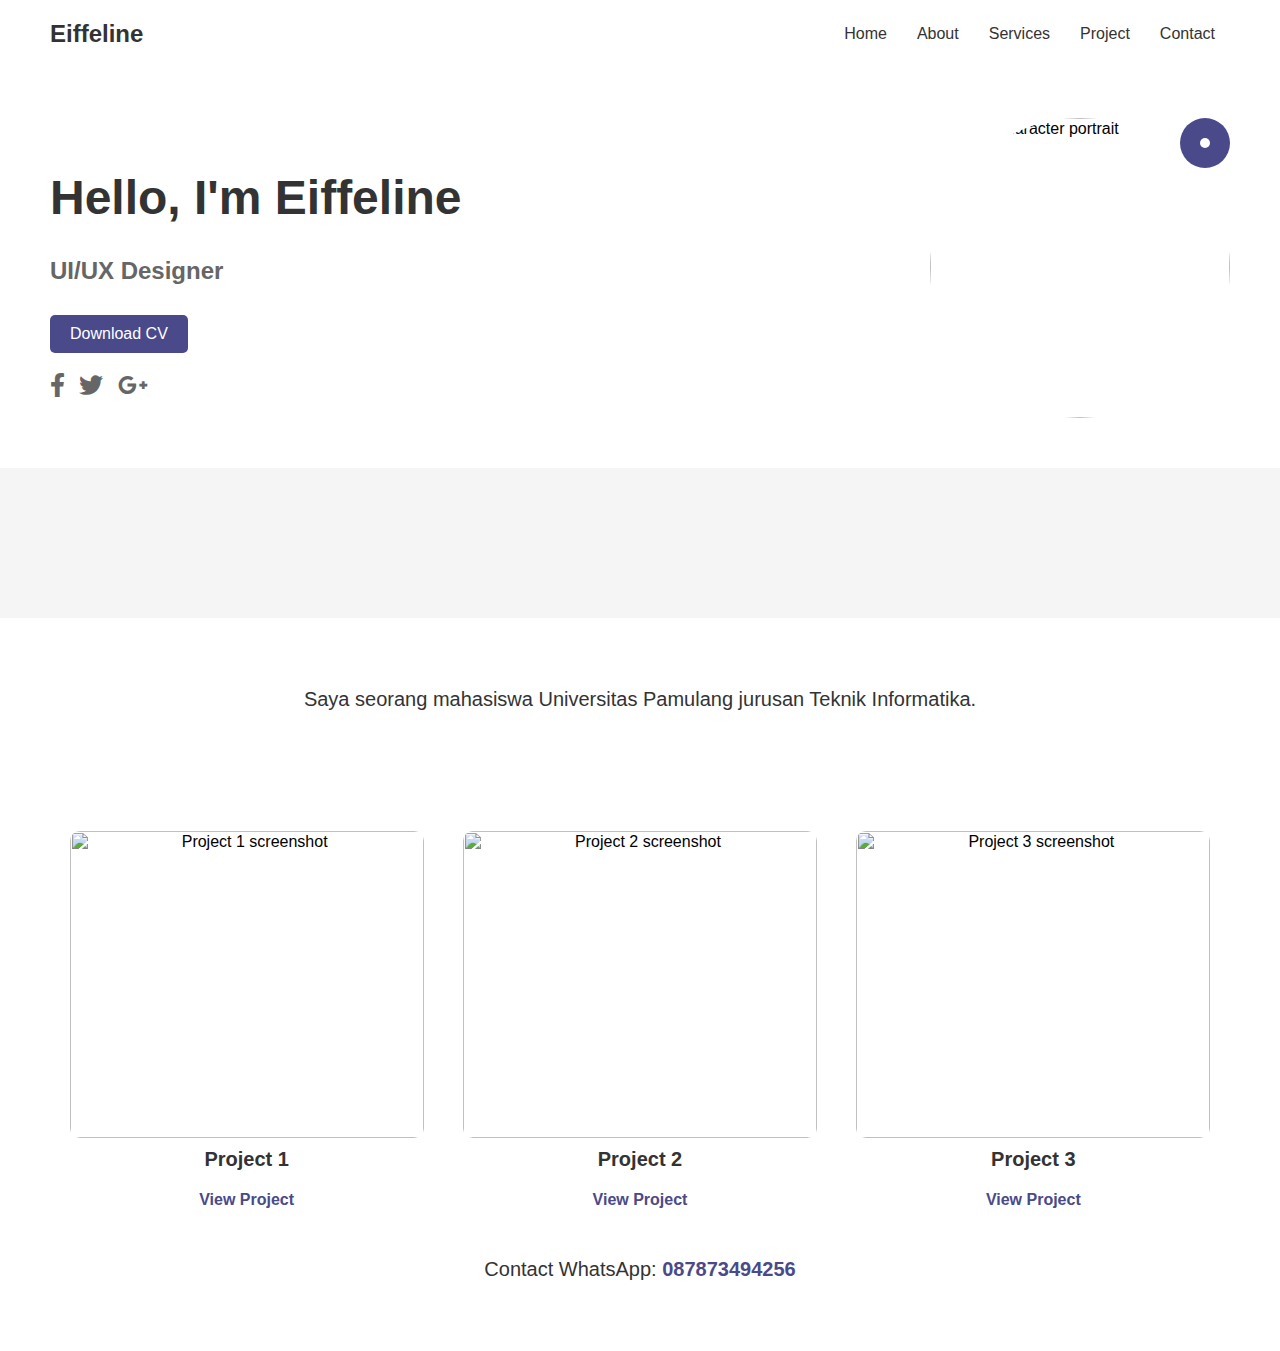
==== index.html @ 5a504e6b "first commit" ====
<html>
 <head>
  <title>
   Eiffeline Portfolio
  </title>
  <link href="https://cdnjs.cloudflare.com/ajax/libs/font-awesome/5.15.3/css/all.min.css" rel="stylesheet"/>
  <style>
   @font-face {
            font-family: 'Comic Sans MS';
            src: url('https://fonts.cdnfonts.com/s/15353/ComicSansMS3.ttf') format('truetype');
        }
        body {
            font-family: 'Comic Sans MS', sans-serif;
            margin: 0;
            padding: 0;
            background-color: #f5f5f5;
        }
        .navbar {
            display: flex;
            justify-content: space-between;
            align-items: center;
            padding: 20px 50px;
            background-color: #ffffff;
        }
        .navbar .logo {
            display: flex;
            align-items: center;
        }
        .navbar .logo span {
            font-size: 24px;
            font-weight: 600;
            color: #333;
        }
        .navbar ul {
            list-style: none;
            display: flex;
            margin: 0;
            padding: 0;
        }
        .navbar ul li {
            margin: 0 15px;
        }
        .navbar ul li a {
            text-decoration: none;
            color: #333;
            font-weight: 500;
        }
        .header {
            display: flex;
            justify-content: space-between;
            align-items: center;
            padding: 50px;
            background-color: #ffffff;
        }
        .header .intro {
            max-width: 50%;
        }
        .header .intro h1 {
            font-size: 48px;
            color: #333;
        }
        .header .intro h2 {
            font-size: 24px;
            color: #666;
            margin: 10px 0;
        }
        .header .intro .btn {
            display: inline-block;
            padding: 10px 20px;
            background-color: #4a4a8a;
            color: #ffffff;
            border-radius: 5px;
            text-decoration: none;
            margin-top: 20px;
        }
        .header .intro .social-icons {
            margin-top: 20px;
        }
        .header .intro .social-icons i {
            font-size: 24px;
            color: #666;
            margin-right: 10px;
        }
        .header .image {
            position: relative;
        }
        .header .image img {
            width: 300px;
            height: auto;
            border-radius: 50%;
        }
        .header .image .dots {
            position: absolute;
            top: 0;
            right: 0;
            width: 50px;
            height: 50px;
            background-color: #4a4a8a;
            border-radius: 50%;
            display: flex;
            justify-content: center;
            align-items: center;
        }
        .header .image .dots::before {
            content: '';
            width: 10px;
            height: 10px;
            background-color: #ffffff;
            border-radius: 50%;
            margin: 2px;
        }
        .wave {
            width: 100%;
            height: 150px;
            background: url('https://placehold.co/150') no-repeat;
            background-size: cover;
        }
        .projects {
            display: flex;
            justify-content: space-around;
            padding: 50px;
            background-color: #ffffff;
        }
        .projects .project {
            width: 30%;
            text-align: center;
        }
        .projects .project img {
            width: 100%;
            height: auto;
            border-radius: 10px;
        }
        .projects .project h3 {
            margin-top: 10px;
            font-size: 20px;
            color: #333;
        }
        .projects .project a {
            text-decoration: none;
            color: #4a4a8a;
            font-weight: 600;
            display: block;
            margin-top: 10px;
        }
        .about {
            padding: 50px;
            background-color: #ffffff;
            text-align: center;
        }
        .about p {
            font-size: 20px;
            color: #333;
        }
        .contact {
            padding: 50px;
            background-color: #ffffff;
            text-align: center;
        }
        .contact p {
            font-size: 20px;
            color: #333;
        }
        .contact a {
            text-decoration: none;
            color: #4a4a8a;
            font-weight: 600;
        }
  </style>
 </head>
 <body>
  <div class="navbar">
   <div class="logo">
    <span>
     Eiffeline
    </span>
   </div>
   <ul>
    <li>
     <a href="#">
      Home
     </a>
    </li>
    <li>
     <a href="#">
      About
     </a>
    </li>
    <li>
     <a href="#">
      Services
     </a>
    </li>
    <li>
     <a href="#project">
      Project
     </a>
    </li>
    <li>
     <a href="#">
      Contact
     </a>
    </li>
   </ul>
  </div>
  <div class="header">
   <div class="intro">
    <h1>
     Hello, I'm Eiffeline
    </h1>
    <h2>
     UI/UX Designer
    </h2>
    <a class="btn" href="#">
     Download CV
    </a>
    <div class="social-icons">
     <i class="fab fa-facebook-f">
     </i>
     <i class="fab fa-twitter">
     </i>
     <i class="fab fa-google-plus-g">
     </i>
    </div>
   </div>
   <div class="image">
    <img alt="Anime character portrait" height="300" src="https://storage.googleapis.com/a1aa/image/ODFRjFi77R5RGV8Ff4SE5SjHcKwoclZdexeB88of8OG8BnjOB.jpg" width="300"/>
    <div class="dots">
    </div>
   </div>
  </div>
  <div class="wave">
  </div>
  <div class="about">
   <p>
    Saya seorang mahasiswa Universitas Pamulang jurusan Teknik Informatika.
   </p>
  </div>
  <div id="project" class="projects">
   <div class="project">
    <img alt="Project 1 screenshot" height="200" src="https://storage.googleapis.com/a1aa/image/SYHKliyzWVKgON46qSOgrVGlShofAYnWL5CCfjscSuYP05oTA.jpg" width="300"/>
    <h3>
     Project 1
    </h3>
    <a href="login.html">
     View Project
    </a>
   </div>
   <div class="project">
    <img alt="Project 2 screenshot" height="200" src="https://storage.googleapis.com/a1aa/image/GJ5IhnOyKC76PRrcTK9pz6eCJeKX5cDtFqYoHGty9vrO05oTA.jpg" width="300"/>
    <h3>
     Project 2
    </h3>
    <a href="kalku.html">
     View Project
    </a>
   </div>
   <div class="project">
    <img alt="Project 3 screenshot" height="200" src="https://storage.googleapis.com/a1aa/image/xu6bi9yYcTZBNVtUSsoe6XDMHL1bjCioFZFzhgNphXBG6c0JA.jpg" width="300"/>
    <h3>
     Project 3
    </h3>
    <a href="dashboard.html">
     View Project
    </a>
   </div>
  </div>
  <div class="contact">
   <p>
    Contact WhatsApp: <a href="https://wa.me/087873494256">087873494256</a>
   </p>
  </div>
 </body>
</html>
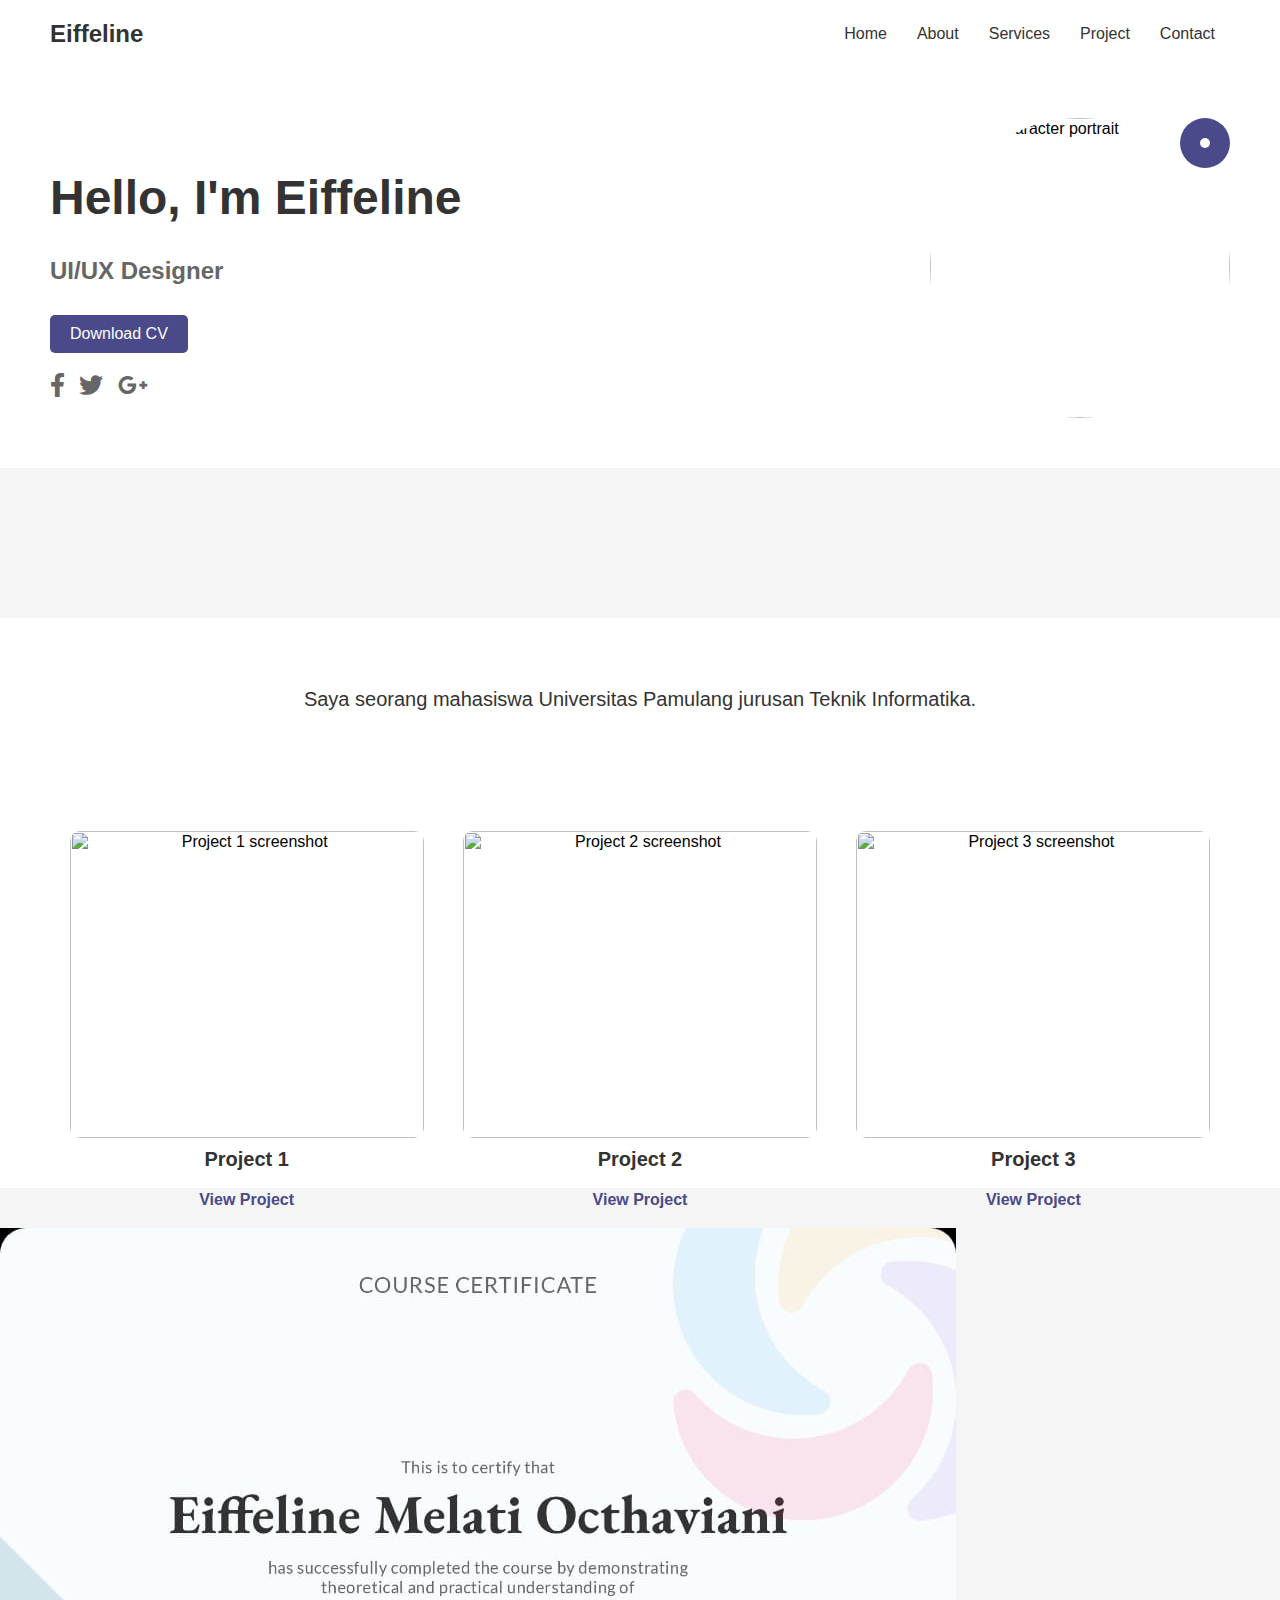
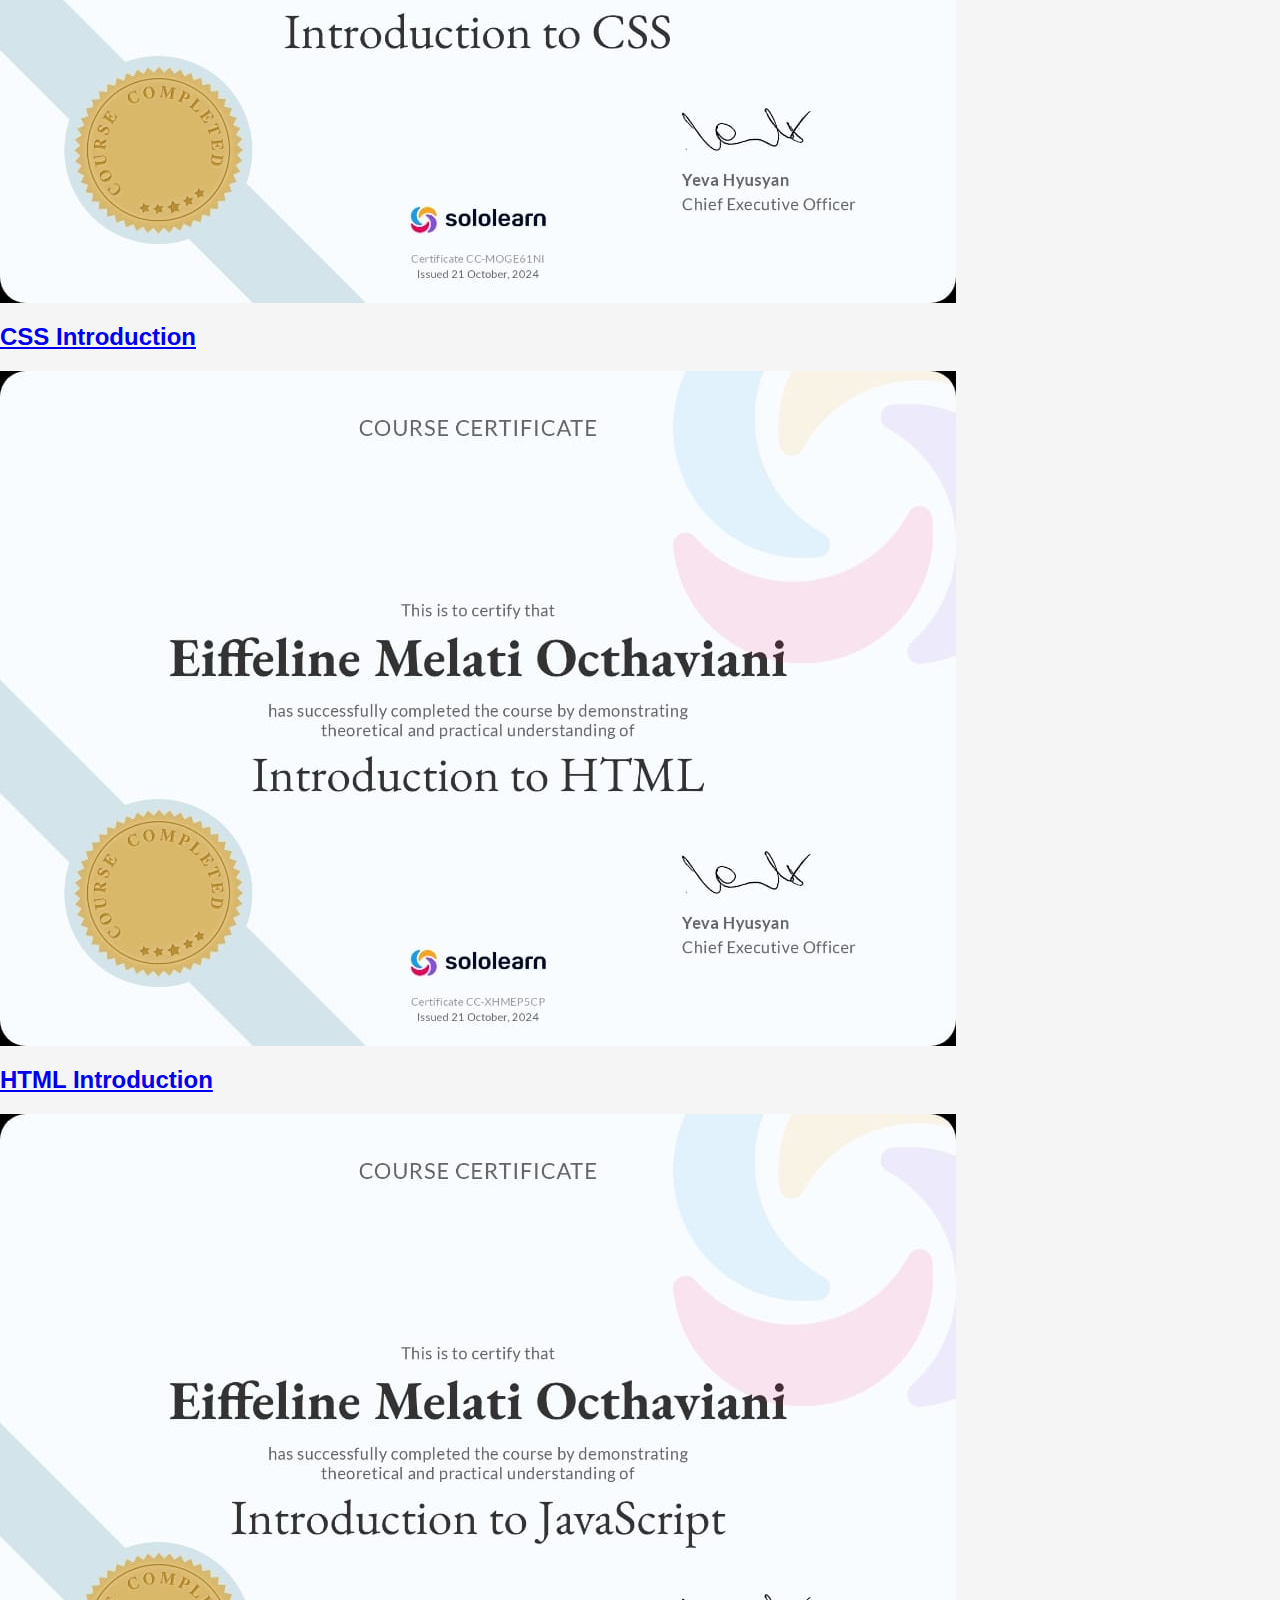
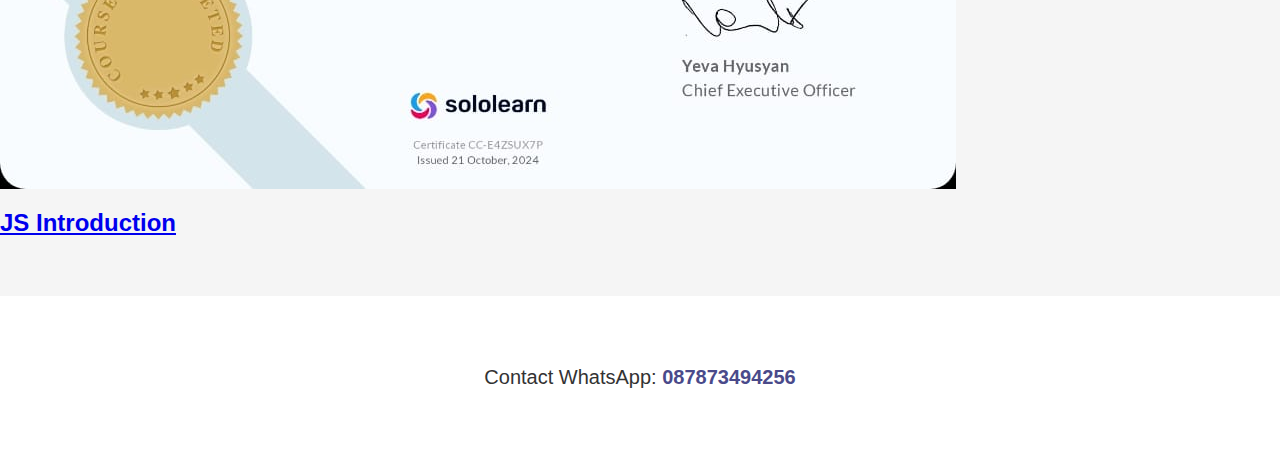
==== commit 580e2038: "update sertifikat" ====
--- a/index.html
+++ b/index.html
@@ -1,9 +1,9 @@
 <html>
  <head>
-  <title>
-   Eiffeline Portfolio
-  </title>
+  <title>Eiffeline Portfolio</title>
+  <script src="https://cdn.tailwindcss.com"></script>
   <link href="https://cdnjs.cloudflare.com/ajax/libs/font-awesome/5.15.3/css/all.min.css" rel="stylesheet"/>
+  
   <style>
    @font-face {
             font-family: 'Comic Sans MS';
@@ -264,6 +264,44 @@
     </a>
    </div>
   </div>
+  <div style="height: 40px;"></div>
+
+  <!-- Sertifikat -->
+
+  <section id="sertifikat" class="p-4">
+    <div class="flex flex-wrap justify-center">
+        <!-- Card 1 -->
+        <a href="https://www.sololearn.com/certificates/CC-MOGE61NI/image/png" target="_blank" class="group w-full max-w-[400px] mx-2 mb-4">
+            <div class="bg-white rounded-lg shadow-lg overflow-hidden transform group-hover:scale-105 transition-transform duration-300">
+                <img src="sertifcss.jpeg" alt="CSS Certificate" class="w-full h-[300px] object-cover">
+                <div class="p-4">
+                    <h2 class="text-xl font-semibold text-center text-gray-800">CSS Introduction</h2>
+                </div>
+            </div>
+        </a>
+        <!-- Card 2 -->
+        <a href="https://www.sololearn.com/certificates/CC-E4ZSUX7P/image/png" target="_blank" class="group w-full max-w-[400px] mx-2 mb-4">
+            <div class="bg-white rounded-lg shadow-lg overflow-hidden transform group-hover:scale-105 transition-transform duration-300">
+                <img src="sertifhtml.jpeg" alt="HTML Certificate" class="w-full h-[300px] object-cover">
+                <div class="p-4">
+                    <h2 class="text-xl font-semibold text-center text-gray-800">HTML Introduction</h2>
+                </div>
+            </div>
+        </a>
+        <!-- Card 3 -->
+        <a href="https://www.sololearn.com/certificates/CC-E4ZSUX7P/image/png" target="_blank" class="group w-full max-w-[400px] mx-2 mb-4">
+            <div class="bg-white rounded-lg shadow-lg overflow-hidden transform group-hover:scale-85 transition-transform duration-300">
+                <img src="sertifjs.jpeg" alt="JS Certificate" class="w-full h-[300px] object-cover">
+                <div class="p-4">
+                    <h2 class="text-xl font-semibold text-center text-gray-800">JS Introduction</h2>
+                </div>
+            </div>
+        </a>
+    </div>
+</section>
+<div style="height: 40px;"></div>
+
+   <!-- contact section -->
   <div class="contact">
    <p>
     Contact WhatsApp: <a href="https://wa.me/087873494256">087873494256</a>
